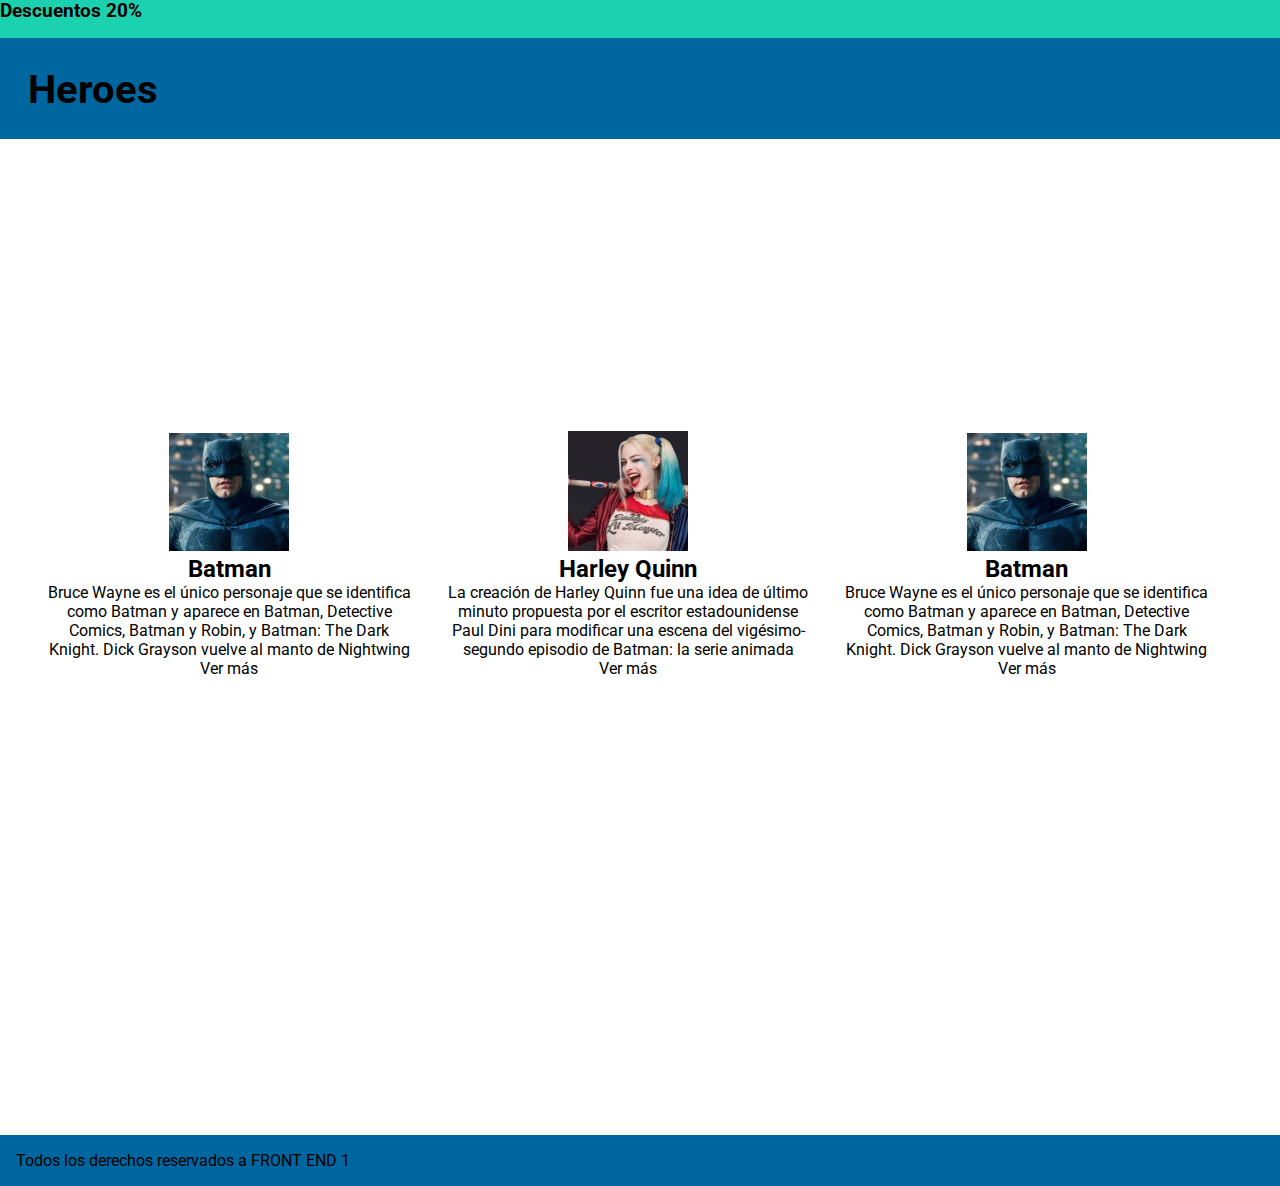
==== Clase 10/index.html @ 2e960a96 "subiendo clase 10" ====
<!DOCTYPE html>
<html lang="en">
<head>
    <meta charset="UTF-8">
    <meta http-equiv="X-UA-Compatible" content="IE=edge">
    <meta name="viewport" content="width=device-width, initial-scale=1.0">
    <link rel="stylesheet" href="css/style.css">
    <title>Clase 10 - Superheroes</title>
</head>
<body>
    <header> 
        <h3 class="descuento">Descuentos 20%</h3>
        <h1 class="titulo">Heroes</h1>    
    </header>

    <main>
        <section class="container">
            <article class="box">
                <img src="img/batman.png" alt="fotoBatman">
                <h2>Batman</h2>
                <p>Bruce Wayne es el único personaje que se identifica como Batman y aparece en Batman, Detective Comics, Batman y Robin, y Batman: The Dark Knight. Dick Grayson vuelve al manto de Nightwing
                </p>
                <p>Ver más</p>
            </article>
            <article class="box">
                <img src="img/harleyQuinn.png" alt="fotoQuinn">
                <h2>Harley Quinn</h2>
                <p>La creación de Harley Quinn fue una idea de último minuto propuesta por el escritor estadounidense Paul Dini para modificar una escena del vigésimo-segundo episodio de Batman: la serie animada
                </p>
                <p>Ver más</p> 
            </article>
            <article class="box">
                <img src="img/batman.png" alt="fotoBatman">
                <h2>Batman</h2>
                <p>Bruce Wayne es el único personaje que se identifica como Batman y aparece en Batman, Detective Comics, Batman y Robin, y Batman: The Dark Knight. Dick Grayson vuelve al manto de Nightwing
                </p>
                <p>Ver más</p>
            </article>
        </section>
    </main>

    <footer>
        <p class="footer">Todos los derechos reservados a FRONT END 1</p>
    </footer>
</body>
</html>
---- Clase 10/css/style.css ----
@import url('https://fonts.googleapis.com/css2?family=Fira+Sans:ital,wght@1,200&family=Roboto:wght@300&display=swap');

*{
    margin: 0px;
    padding: 0px;
    box-sizing: border-box;
}

/* Selector de etiqueta */

body{
    font-family: 'Roboto', sans-serif;
}

/* Selector de clase */

.box{
    display: inline-block;
    height: 500px;
    width:30%;
    margin: 0px 15px;
    text-align: center;
}

.container{
    margin: 292px 32px 202px;
}

.descuento{
    background-color: rgba(28, 209, 176, 1);
    height: 38px;
    position: sticky;
}


.footer{
    background-color: #00669F;
    padding: 16px;
}

.titulo{
    background-color: #00669F;
    height: 101px;
    font-size: 40px;
    padding: 28px;
}
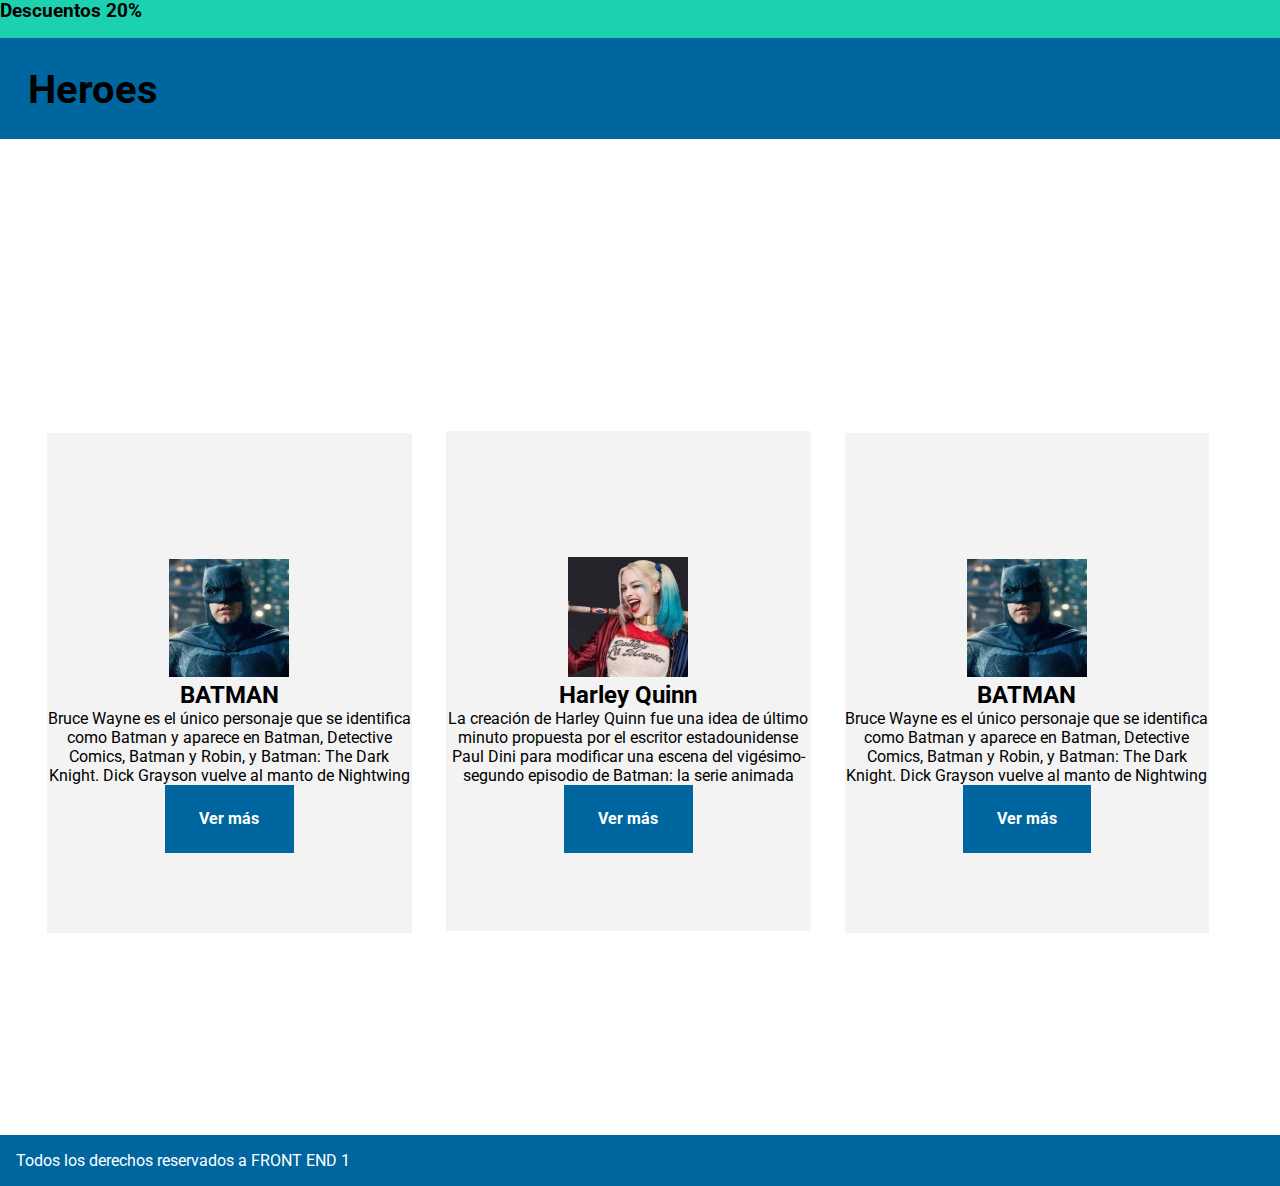
==== commit 41db9086: "agregando mas .css a clase 10 y PS" ====
--- a/Clase 10/index.html
+++ b/Clase 10/index.html
@@ -8,33 +8,33 @@
     <title>Clase 10 - Superheroes</title>
 </head>
 <body>
+    <h3 class="descuento">Descuentos 20%</h3>
     <header> 
-        <h3 class="descuento">Descuentos 20%</h3>
         <h1 class="titulo">Heroes</h1>    
     </header>
 
     <main>
         <section class="container">
             <article class="box">
-                <img src="img/batman.png" alt="fotoBatman">
-                <h2>Batman</h2>
+                <img src="img/batman.png" alt="fotoBatman" class="foto">
+                <h2 class="batman">Batman</h2>
                 <p>Bruce Wayne es el único personaje que se identifica como Batman y aparece en Batman, Detective Comics, Batman y Robin, y Batman: The Dark Knight. Dick Grayson vuelve al manto de Nightwing
                 </p>
-                <p>Ver más</p>
+                <p class="verMas">Ver más</p>
             </article>
             <article class="box">
-                <img src="img/harleyQuinn.png" alt="fotoQuinn">
+                <img src="img/harleyQuinn.png" alt="fotoQuinn" class="foto">
                 <h2>Harley Quinn</h2>
                 <p>La creación de Harley Quinn fue una idea de último minuto propuesta por el escritor estadounidense Paul Dini para modificar una escena del vigésimo-segundo episodio de Batman: la serie animada
                 </p>
-                <p>Ver más</p> 
+                <p class="verMas">Ver más</p> 
             </article>
             <article class="box">
-                <img src="img/batman.png" alt="fotoBatman">
-                <h2>Batman</h2>
+                <img src="img/batman.png" alt="fotoBatman" class="foto">
+                <h2 class="batman">Batman</h2>
                 <p>Bruce Wayne es el único personaje que se identifica como Batman y aparece en Batman, Detective Comics, Batman y Robin, y Batman: The Dark Knight. Dick Grayson vuelve al manto de Nightwing
                 </p>
-                <p>Ver más</p>
+                <p class="verMas">Ver más</p>
             </article>
         </section>
     </main>
--- a/Clase 10/css/style.css
+++ b/Clase 10/css/style.css
@@ -13,9 +13,15 @@
     font-family: 'Roboto', sans-serif;
 }
 
+.batman{
+    text-transform: uppercase;
+}
+
 /* Selector de clase */
 
 .box{
+    background-image: url(/img/fondoBatman.png);
+    background-color: rgba(243, 243, 243, 1);
     display: inline-block;
     height: 500px;
     width:30%;
@@ -31,12 +37,19 @@
     background-color: rgba(28, 209, 176, 1);
     height: 38px;
     position: sticky;
+    top: 0px;
 }
 
 
 .footer{
     background-color: #00669F;
+    color: white;
     padding: 16px;
+}
+
+.foto{
+    position: relative;
+    padding-top: 126px;
 }
 
 .titulo{
@@ -44,4 +57,19 @@
     height: 101px;
     font-size: 40px;
     padding: 28px;
-}+}
+
+.verMas{
+    background-color: rgba(0, 102, 159, 1);
+    color: white;
+    font-weight: bold;
+    width: 128.78px;
+    margin: auto;
+    position: relative;
+    padding: 24.30px;;
+    
+}
+
+
+/* Selector de id */
+
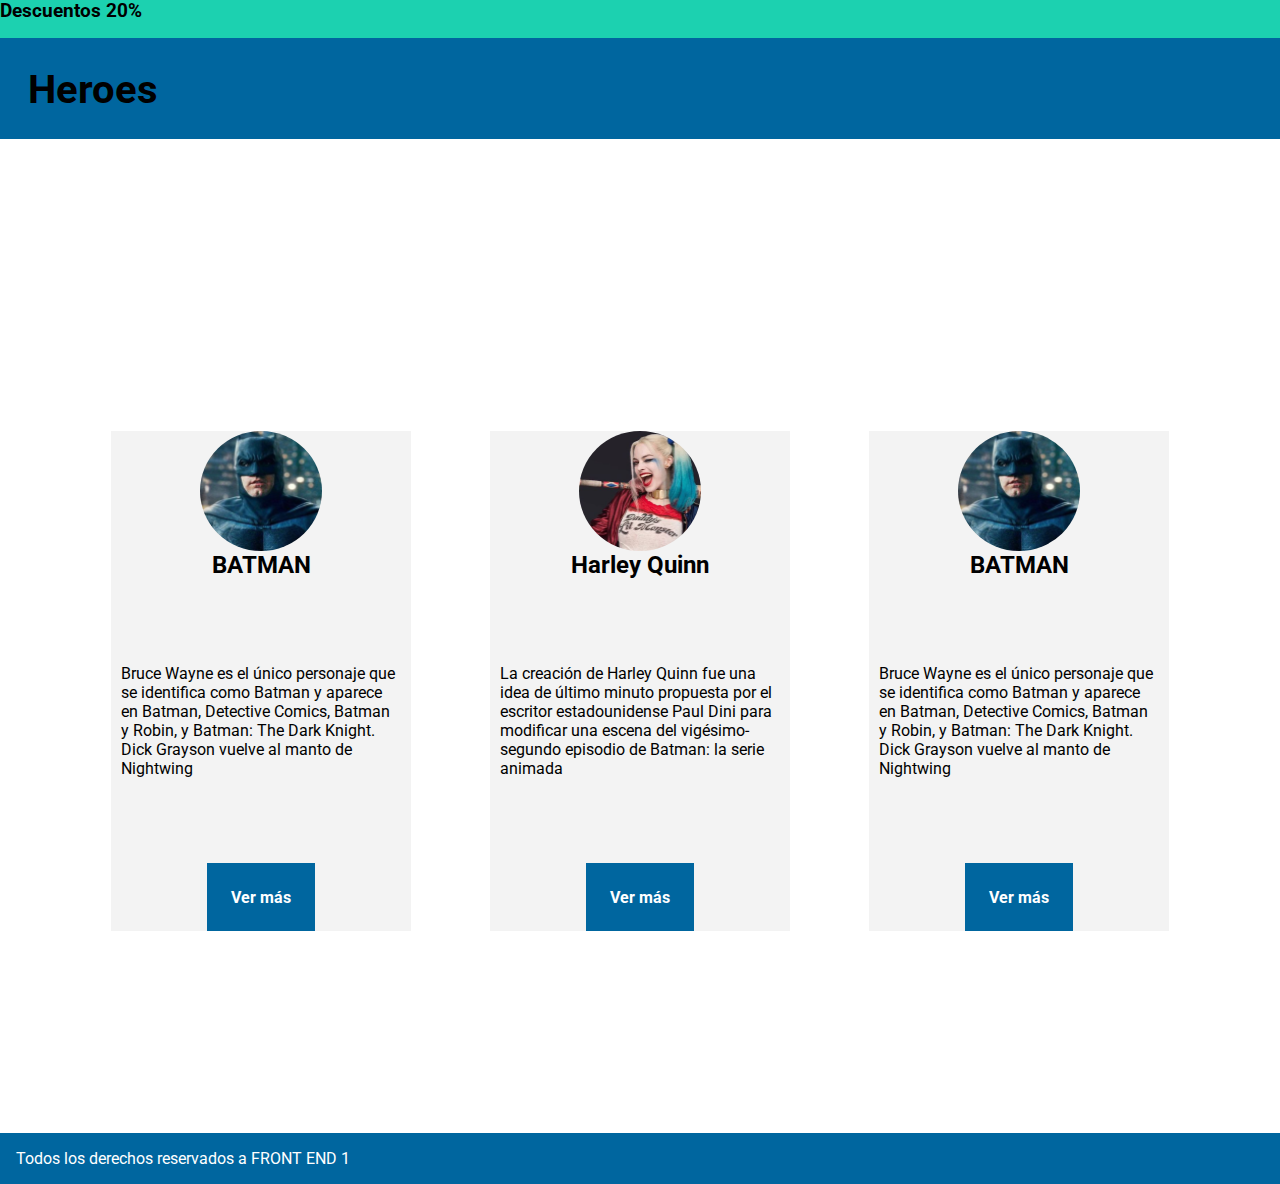
==== commit 31423746: "corrigiendo las descripciones" ====
--- a/Clase 10/index.html
+++ b/Clase 10/index.html
@@ -18,21 +18,21 @@
             <article class="box">
                 <img src="img/batman.png" alt="fotoBatman" class="foto">
                 <h2 class="batman">Batman</h2>
-                <p>Bruce Wayne es el único personaje que se identifica como Batman y aparece en Batman, Detective Comics, Batman y Robin, y Batman: The Dark Knight. Dick Grayson vuelve al manto de Nightwing
+                <p class="descSuper">Bruce Wayne es el único personaje que se identifica como Batman y aparece en Batman, Detective Comics, Batman y Robin, y Batman: The Dark Knight. Dick Grayson vuelve al manto de Nightwing
                 </p>
                 <p class="verMas">Ver más</p>
             </article>
             <article class="box">
                 <img src="img/harleyQuinn.png" alt="fotoQuinn" class="foto">
                 <h2>Harley Quinn</h2>
-                <p>La creación de Harley Quinn fue una idea de último minuto propuesta por el escritor estadounidense Paul Dini para modificar una escena del vigésimo-segundo episodio de Batman: la serie animada
+                <p class="descSuper">La creación de Harley Quinn fue una idea de último minuto propuesta por el escritor estadounidense Paul Dini para modificar una escena del vigésimo-segundo episodio de Batman: la serie animada
                 </p>
                 <p class="verMas">Ver más</p> 
             </article>
             <article class="box">
                 <img src="img/batman.png" alt="fotoBatman" class="foto">
                 <h2 class="batman">Batman</h2>
-                <p>Bruce Wayne es el único personaje que se identifica como Batman y aparece en Batman, Detective Comics, Batman y Robin, y Batman: The Dark Knight. Dick Grayson vuelve al manto de Nightwing
+                <p class="descSuper">Bruce Wayne es el único personaje que se identifica como Batman y aparece en Batman, Detective Comics, Batman y Robin, y Batman: The Dark Knight. Dick Grayson vuelve al manto de Nightwing
                 </p>
                 <p class="verMas">Ver más</p>
             </article>
--- a/Clase 10/css/style.css
+++ b/Clase 10/css/style.css
@@ -20,17 +20,21 @@
 /* Selector de clase */
 
 .box{
-    background-image: url(/img/fondoBatman.png);
+    /* background-image: url(/img/fondoBatman.png); */
     background-color: rgba(243, 243, 243, 1);
-    display: inline-block;
     height: 500px;
-    width:30%;
-    margin: 0px 15px;
-    text-align: center;
+    width: 300px;
+    display: flex;
+    flex-direction: column;
+    align-items: center;
+    position: relative;
 }
 
 .container{
+    display: flex;
+    justify-content: space-evenly;
     margin: 292px 32px 202px;
+    position: relative;
 }
 
 .descuento{
@@ -38,6 +42,11 @@
     height: 38px;
     position: sticky;
     top: 0px;
+}
+
+.descSuper{
+    margin: auto;
+    padding: 0px 10px;
 }
 
 
@@ -48,8 +57,11 @@
 }
 
 .foto{
+    /* padding-top: 126px; */
+    width: 122px;
+    height: 120px;
+    border-radius: 100%;
     position: relative;
-    padding-top: 126px;
 }
 
 .titulo{
@@ -63,11 +75,9 @@
     background-color: rgba(0, 102, 159, 1);
     color: white;
     font-weight: bold;
-    width: 128.78px;
-    margin: auto;
+    justify-self: center;
     position: relative;
-    padding: 24.30px;;
-    
+    padding: 24.30px;
 }
 
 
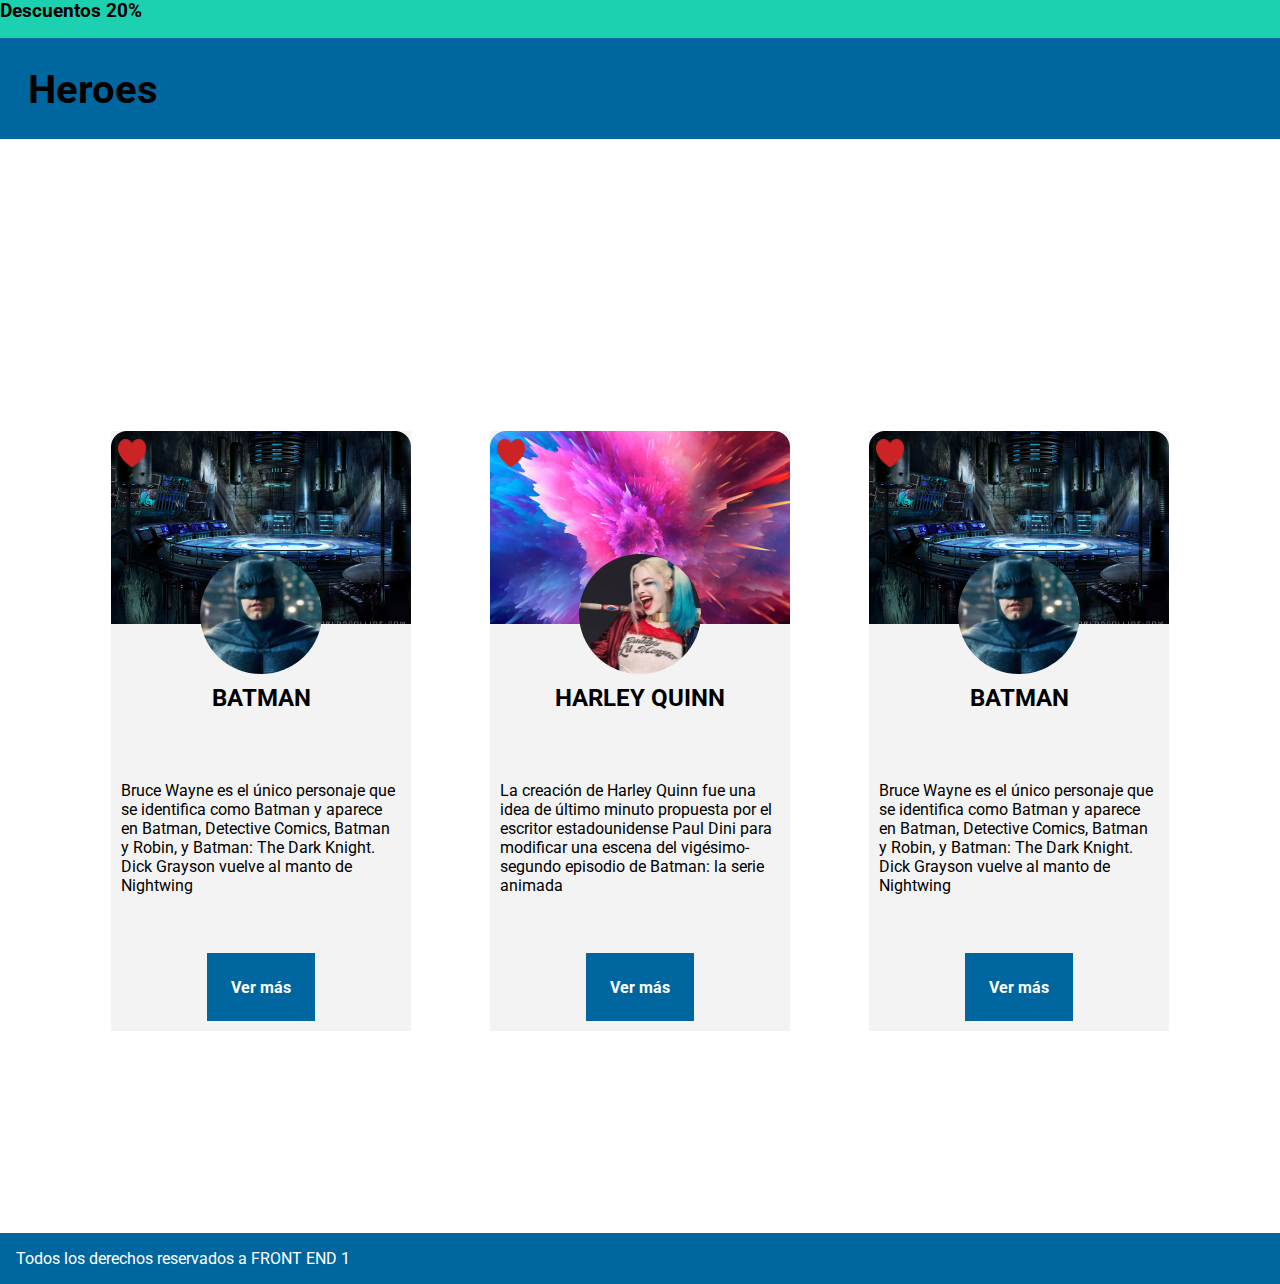
==== commit a471b84f: "agregando el Like" ====
--- a/Clase 10/index.html
+++ b/Clase 10/index.html
@@ -16,6 +16,10 @@
     <main>
         <section class="container">
             <article class="box">
+                <figure class="cabeceraTarjeta">
+                <img src="img/fondoBatman.png" alt="" class="fondoTarjeta">
+                <img src="img/like.png" alt="" class="like">
+                </figure>
                 <img src="img/batman.png" alt="fotoBatman" class="foto">
                 <h2 class="batman">Batman</h2>
                 <p class="descSuper">Bruce Wayne es el único personaje que se identifica como Batman y aparece en Batman, Detective Comics, Batman y Robin, y Batman: The Dark Knight. Dick Grayson vuelve al manto de Nightwing
@@ -23,13 +27,21 @@
                 <p class="verMas">Ver más</p>
             </article>
             <article class="box">
+                <figure class="cabeceraTarjeta">
+                <img src="img/fondoQuinn.png" alt="" class="fondoTarjeta">
+                <img src="img/like.png" alt="" class="like">
+                </figure>
                 <img src="img/harleyQuinn.png" alt="fotoQuinn" class="foto">
-                <h2>Harley Quinn</h2>
+                <h2 class="quinn">Harley Quinn</h2>
                 <p class="descSuper">La creación de Harley Quinn fue una idea de último minuto propuesta por el escritor estadounidense Paul Dini para modificar una escena del vigésimo-segundo episodio de Batman: la serie animada
                 </p>
                 <p class="verMas">Ver más</p> 
             </article>
             <article class="box">
+                <figure class="cabeceraTarjeta">
+                    <img src="img/fondoBatman.png" alt="" class="fondoTarjeta">
+                    <img src="img/like.png" alt="" class="like">
+                </figure>
                 <img src="img/batman.png" alt="fotoBatman" class="foto">
                 <h2 class="batman">Batman</h2>
                 <p class="descSuper">Bruce Wayne es el único personaje que se identifica como Batman y aparece en Batman, Detective Comics, Batman y Robin, y Batman: The Dark Knight. Dick Grayson vuelve al manto de Nightwing
--- a/Clase 10/css/style.css
+++ b/Clase 10/css/style.css
@@ -1,5 +1,12 @@
 
 @import url('https://fonts.googleapis.com/css2?family=Fira+Sans:ital,wght@1,200&family=Roboto:wght@300&display=swap');
+
+:root{
+    --colorPrimario: #00669F;
+    --colorSecundario: rgba(28, 209, 176, 1);
+    --colorTerciario: rgba(243, 243, 243, 1);
+}
+
 
 *{
     margin: 0px;
@@ -15,14 +22,15 @@
 
 .batman{
     text-transform: uppercase;
+    margin: 10px;
 }
 
 /* Selector de clase */
 
 .box{
     /* background-image: url(/img/fondoBatman.png); */
-    background-color: rgba(243, 243, 243, 1);
-    height: 500px;
+    background-color: var(--colorTerciario);
+    height: 600px;
     width: 300px;
     display: flex;
     flex-direction: column;
@@ -37,8 +45,14 @@
     position: relative;
 }
 
+.cabeceraTarjeta{
+    display: flex;
+    width: 300px;
+    height: 193px;
+}
+
 .descuento{
-    background-color: rgba(28, 209, 176, 1);
+    background-color: var(--colorSecundario);
     height: 38px;
     position: sticky;
     top: 0px;
@@ -51,7 +65,7 @@
 
 
 .footer{
-    background-color: #00669F;
+    background-color: var(--colorPrimario);
     color: white;
     padding: 16px;
 }
@@ -62,22 +76,42 @@
     height: 120px;
     border-radius: 100%;
     position: relative;
+    margin-top: -70px;
+}
+
+.fondoTarjeta{
+    display: flex;
+}
+
+.like{
+    justify-content: flex-start;
+    height: 30px;
+    width: 28px;
+    z-index: 1;
+    position: absolute;
+    margin: 7px;
+}
+
+.quinn{
+    text-transform: uppercase;
+    margin: 10px;
 }
 
 .titulo{
-    background-color: #00669F;
+    background-color: var(--colorPrimario);
     height: 101px;
     font-size: 40px;
     padding: 28px;
 }
 
 .verMas{
-    background-color: rgba(0, 102, 159, 1);
+    background-color: var(--colorPrimario);
     color: white;
     font-weight: bold;
     justify-self: center;
     position: relative;
     padding: 24.30px;
+    margin-bottom: 10px;
 }
 
 
